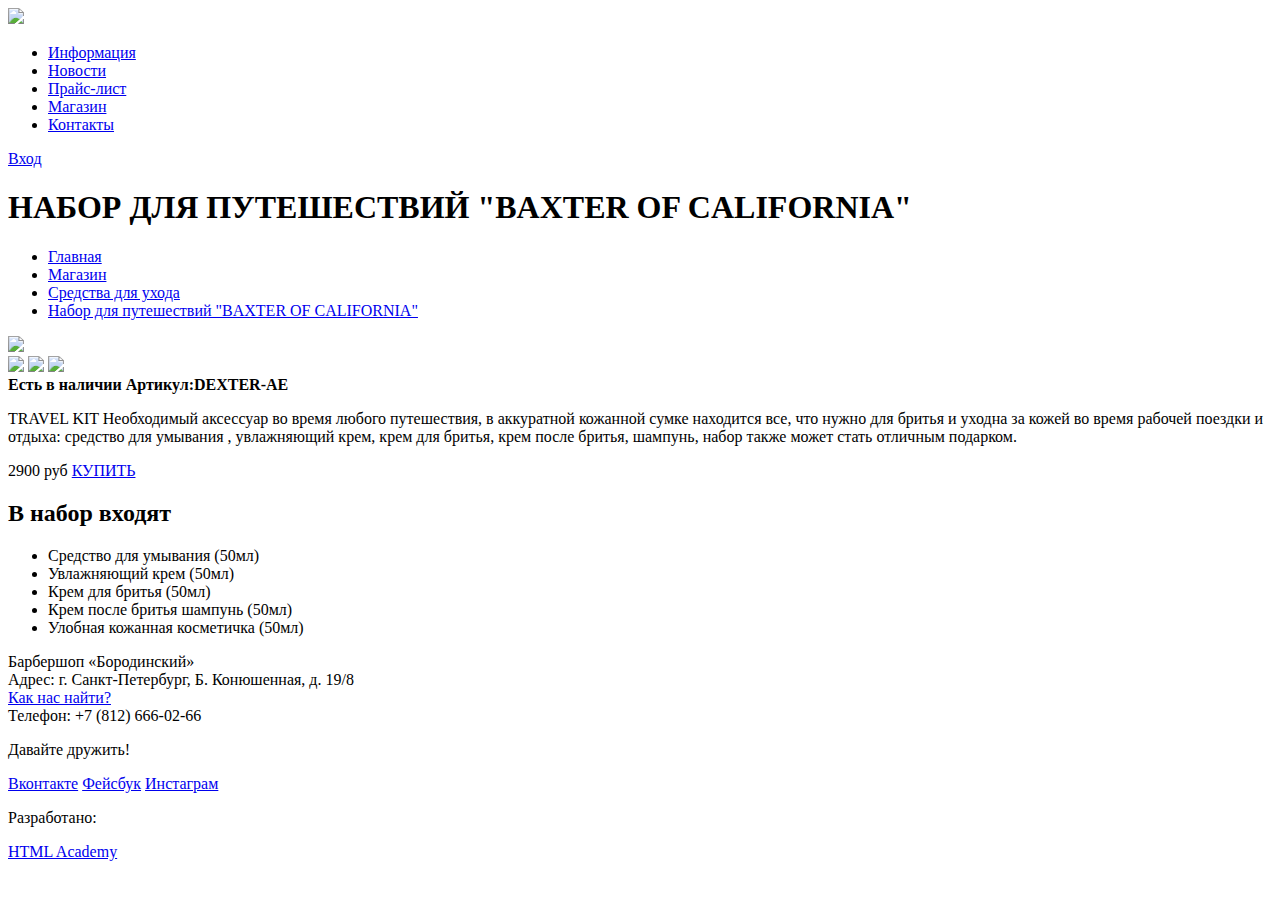
==== barbershop-item.html @ bad54b34 "добавлены изминения" ====
<!DOCTYPE html>
<html lang="ru">
  <head>
    <meta charset="utf-8">
    <title>barbershop-item.psd</title>
  </head>
  <body>
<header class="main-header">
       <div class="container">
<a href="#" class="logo">
       <img src="http://placehold.it/150x100">
       </a>
         <nav class="main-navigation">
          <ul>
            <li>
              <a href="#">Информация</a>
            </li>
            <li>
              <a href="#">Новости</a>
            </li>
            <li>
              <a href="#">Прайс-лист</a>
            </li>
            <li>
              <a href="#">Магазин</a>
            </li>
            <li>
              <a href="#">Контакты</a>
            </li>
          </ul>
        </nav>
        <div class="user-block">
          <a class="login" href="#">Вход</a>
        </div>
      </div>
    </header>
    <main class="container">
  
      <h1>НАБОР ДЛЯ ПУТЕШЕСТВИЙ "BAXTER OF CALIFORNIA"</h1>
      
     <ul class="breadcrumbs">
     	<li>
     		<a href="#">Главная</a>
     	</li>
     	<li>
     		<a href="#">Магазин</a>
     	</li>
     	<li>
     		<a href="#">Средства для ухода</a>
     	</li>
     	<li>
     		<a href="#">Набор для путешествий "BAXTER OF CALIFORNIA"</a>
     	</li>
     </ul>

     
     
<div class="item-content">

     <section class="item-gallery"> 
     <img src="http://placehold.it/150x100">
     <div class="small-img">
     <img src="http://placehold.it/150x100">
     <img src="http://placehold.it/150x100">
     <img src="http://placehold.it/150x100">
     </div>
     </section>

<div class="about">
<div class="item-article">
	<b>Есть в наличии</b>
  <b class"code">Артикул:DEXTER-AE</b>
  </div>
	<p>TRAVEL KIT Необходимый аксессуар во время любого путешествия, в аккуратной кожанной сумке находится все, что нужно для бритья и уходна за кожей во время рабочей поездки и отдыха: средство для умывания , увлажняющий крем, крем для бритья,  крем после бритья, шампунь, набор также может стать отличным подарком.</p>
</div>
<div class="item-price">

<span>2900 руб</span>
	<a href="#" class="button">КУПИТЬ</a>

</div>

<section class="item-description">
<h2>В набор входят</h2>
<ul>
	<li>Средство для умывания (50мл)</li>
	<li>Увлажняющий крем (50мл)</li>
	<li>Крем для бритья (50мл)</li>
	<li>Крем после бритья шампунь (50мл)</li>
	<li>Улобная кожанная косметичка (50мл)</li>
</ul>
</section>
</div>

</main>

 <footer class="main-footer">  <!--Подвал-->
      <div class="container">
<section class="footer-contacts">
          Барбершоп «Бородинский»<br>
          Адрес: г. Санкт-Петербург, Б. Конюшенная, д. 19/8<br>
          <a href="#">Как нас найти?</a><br>
          Телефон: +7 (812) 666-02-66
        </section>
        <section class="footer-social">
          <p>Давайте дружить!</p>
          <a class="social-btn social-btn-vk" href="#">Вконтакте</a>
          <a class="social-btn social-btn-fb" href="#">Фейсбук</a>
          <a class="social-btn social-btn-inst" href="#">Инстаграм</a>
        </section>
        <section class="footer-copyright">
          <p>Разработано:</p>
          <a class="btn" href="https://htmlacademy.ru">HTML Academy</a>
        </section>
      </div>
    </footer>
  </body>
</html>
  </body>
  </html>
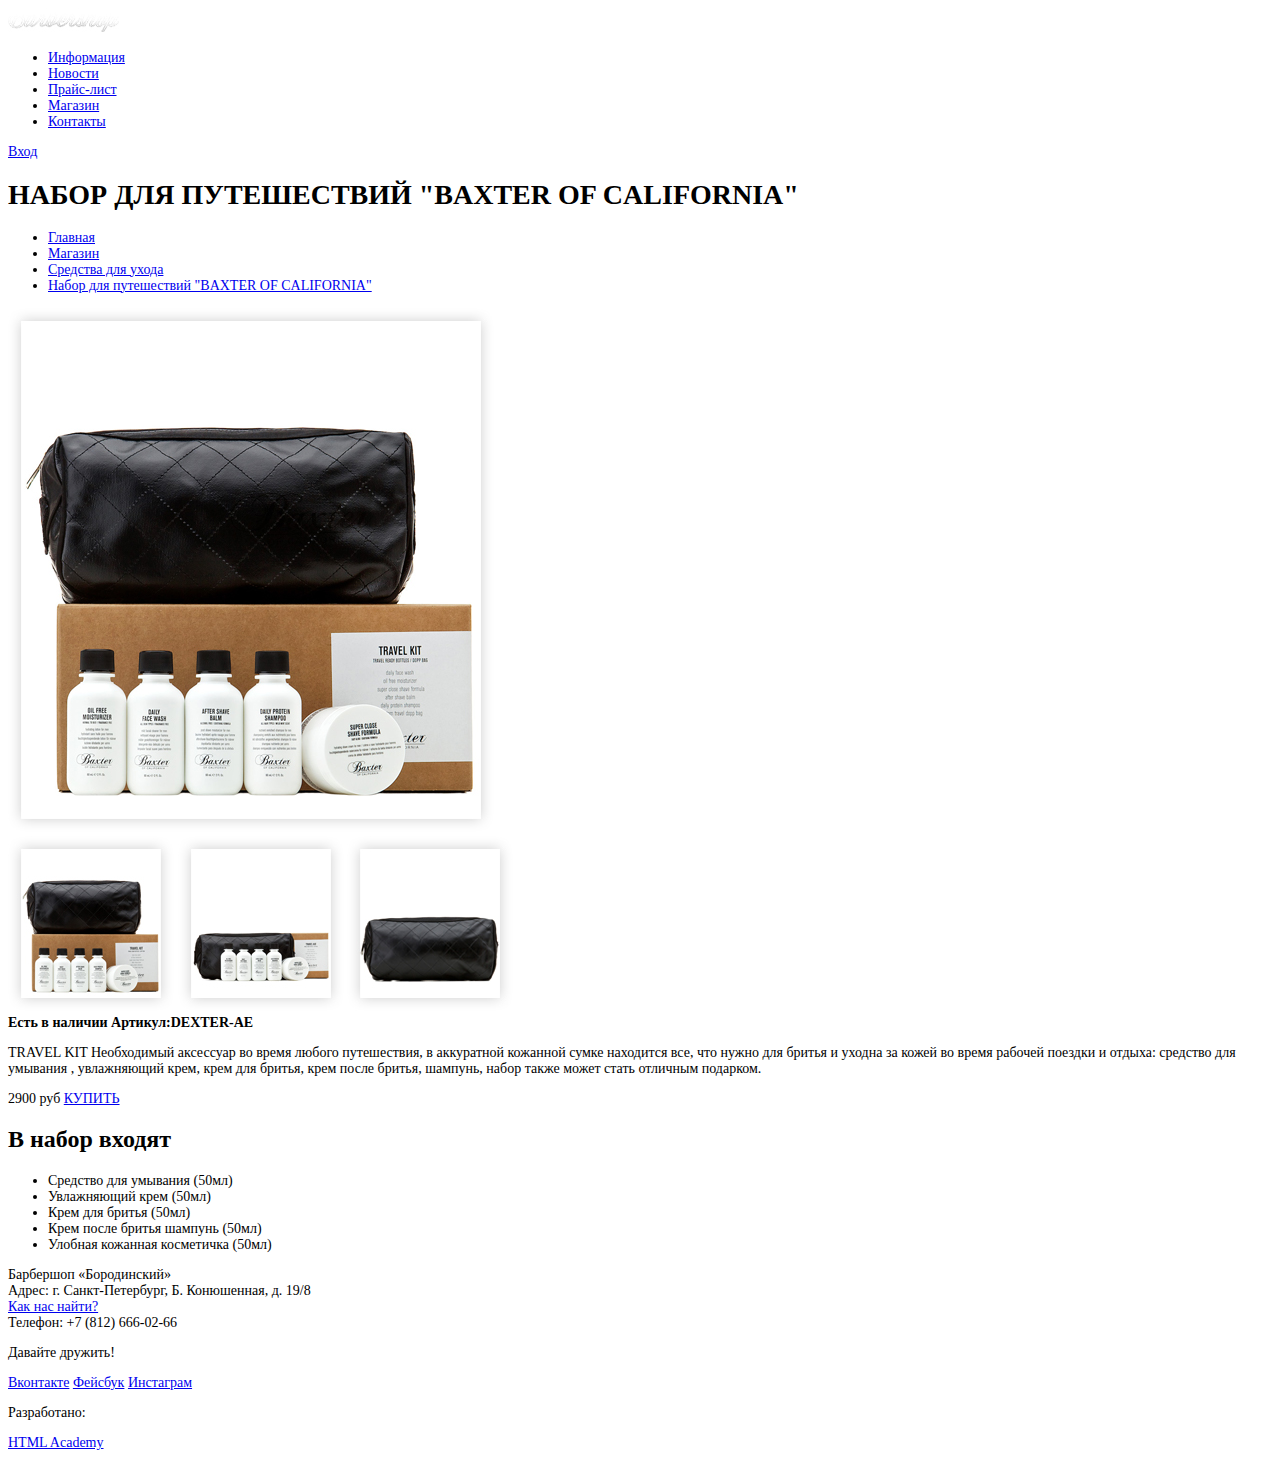
==== commit e911242e: "style.css добавлены изображения и шрифт" ====
--- a/barbershop-item.html
+++ b/barbershop-item.html
@@ -3,12 +3,13 @@
   <head>
     <meta charset="utf-8">
     <title>barbershop-item.psd</title>
+    <link href="css/style.css" rel="stylesheet">
   </head>
   <body>
 <header class="main-header">
        <div class="container">
 <a href="#" class="logo">
-       <img src="http://placehold.it/150x100">
+       <img src="img/Logo2.jpg">
        </a>
          <nav class="main-navigation">
           <ul>
@@ -58,18 +59,18 @@
 <div class="item-content">
 
      <section class="item-gallery"> 
-     <img src="http://placehold.it/150x100">
+     <img src="img/Layer47.jpg">
      <div class="small-img">
-     <img src="http://placehold.it/150x100">
-     <img src="http://placehold.it/150x100">
-     <img src="http://placehold.it/150x100">
+     <img src="img/Layer44.jpg">
+     <img src="img/Layer45.jpg">
+     <img src="img/Layer46.jpg">
      </div>
      </section>
 
 <div class="about">
 <div class="item-article">
-	<b>Есть в наличии</b>
-  <b class"code">Артикул:DEXTER-AE</b>
+	<b class="code">Есть в наличии</b>
+  <b class="code">Артикул:DEXTER-AE</b>
   </div>
 	<p>TRAVEL KIT Необходимый аксессуар во время любого путешествия, в аккуратной кожанной сумке находится все, что нужно для бритья и уходна за кожей во время рабочей поездки и отдыха: средство для умывания , увлажняющий крем, крем для бритья,  крем после бритья, шампунь, набор также может стать отличным подарком.</p>
 </div>
--- a/css/style.css
+++ b/css/style.css
@@ -0,0 +1,8 @@
+body {font-family: "PT Sans Narrow Bold";
+font-size:14px;}
+b,h2 {font-family: "PT Sans Narrow Bold";
+font-size:30px;}
+h2, legend {font-family: "PT Sans Narrow Bold";
+font-size:24px;}
+.code {font-family: "PT Sans Narrow Bold";
+font-size:14px;}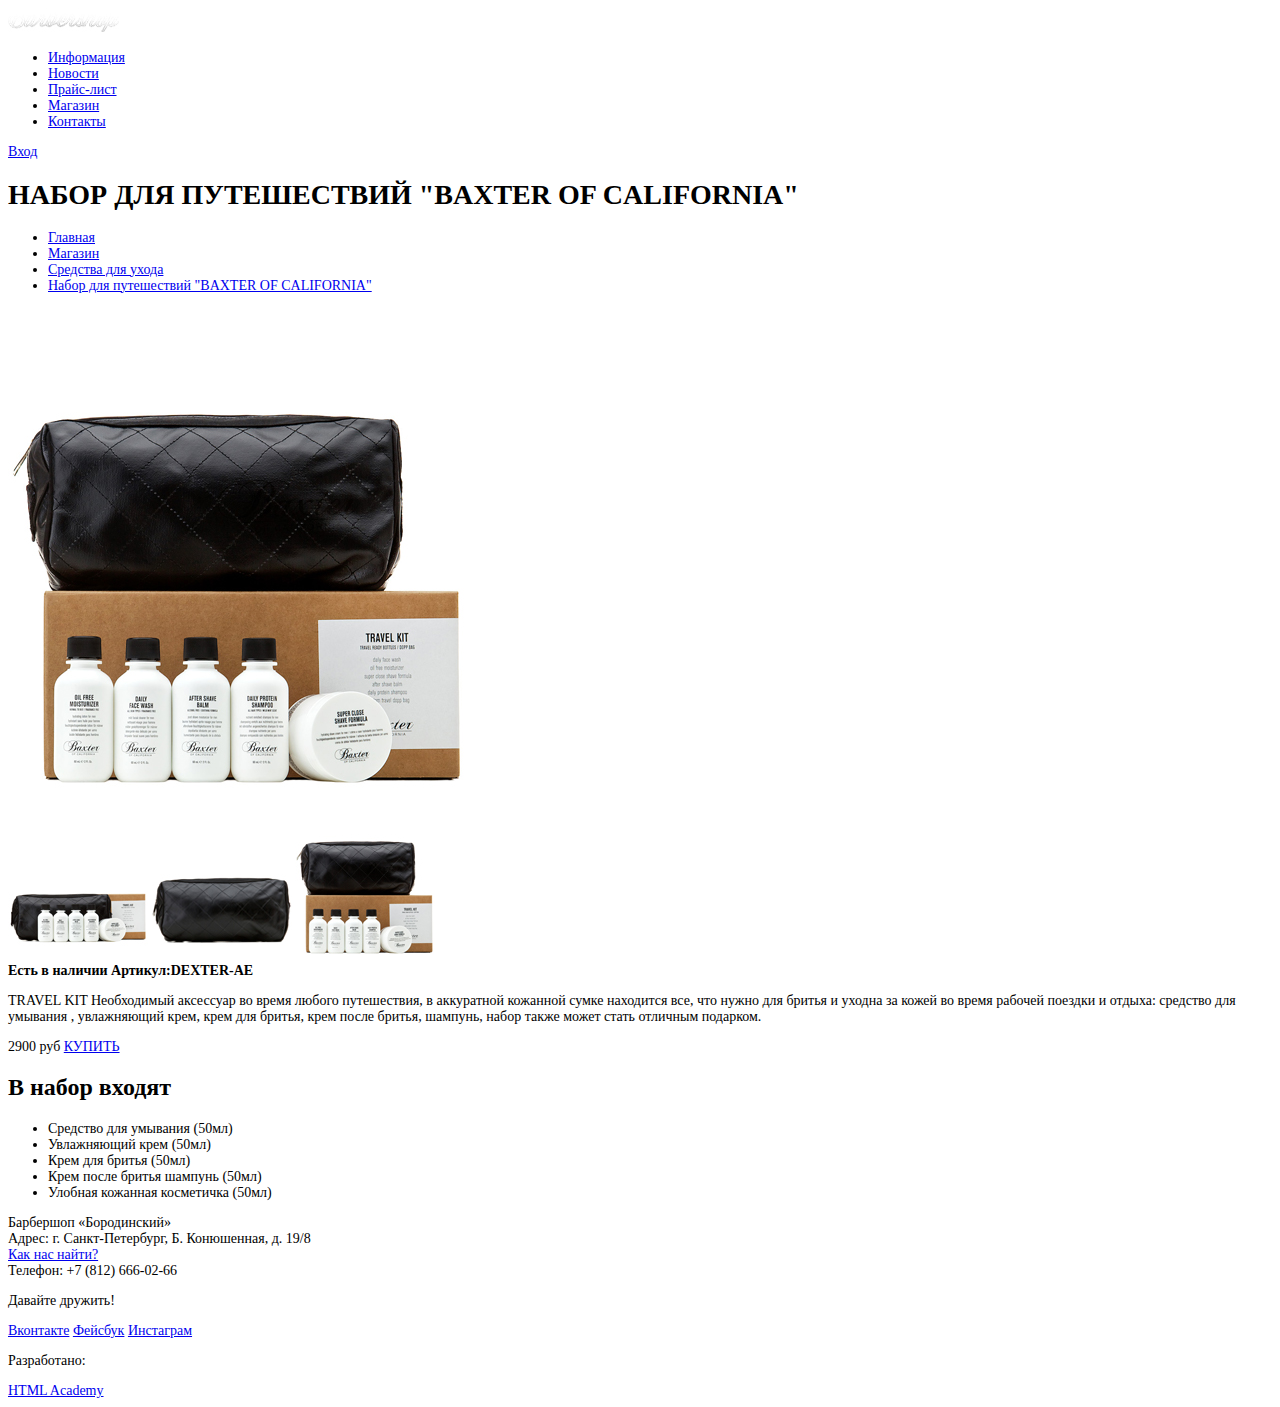
==== commit 91abefc5: "img без тени" ====
--- a/barbershop-item.html
+++ b/barbershop-item.html
@@ -59,11 +59,11 @@
 <div class="item-content">
 
      <section class="item-gallery"> 
-     <img src="img/Layer47.jpg">
+     <img src="img/Layer44.jpg">
      <div class="small-img">
-     <img src="img/Layer44.jpg">
      <img src="img/Layer45.jpg">
      <img src="img/Layer46.jpg">
+     <img src="img/Layer47.jpg">
      </div>
      </section>
 
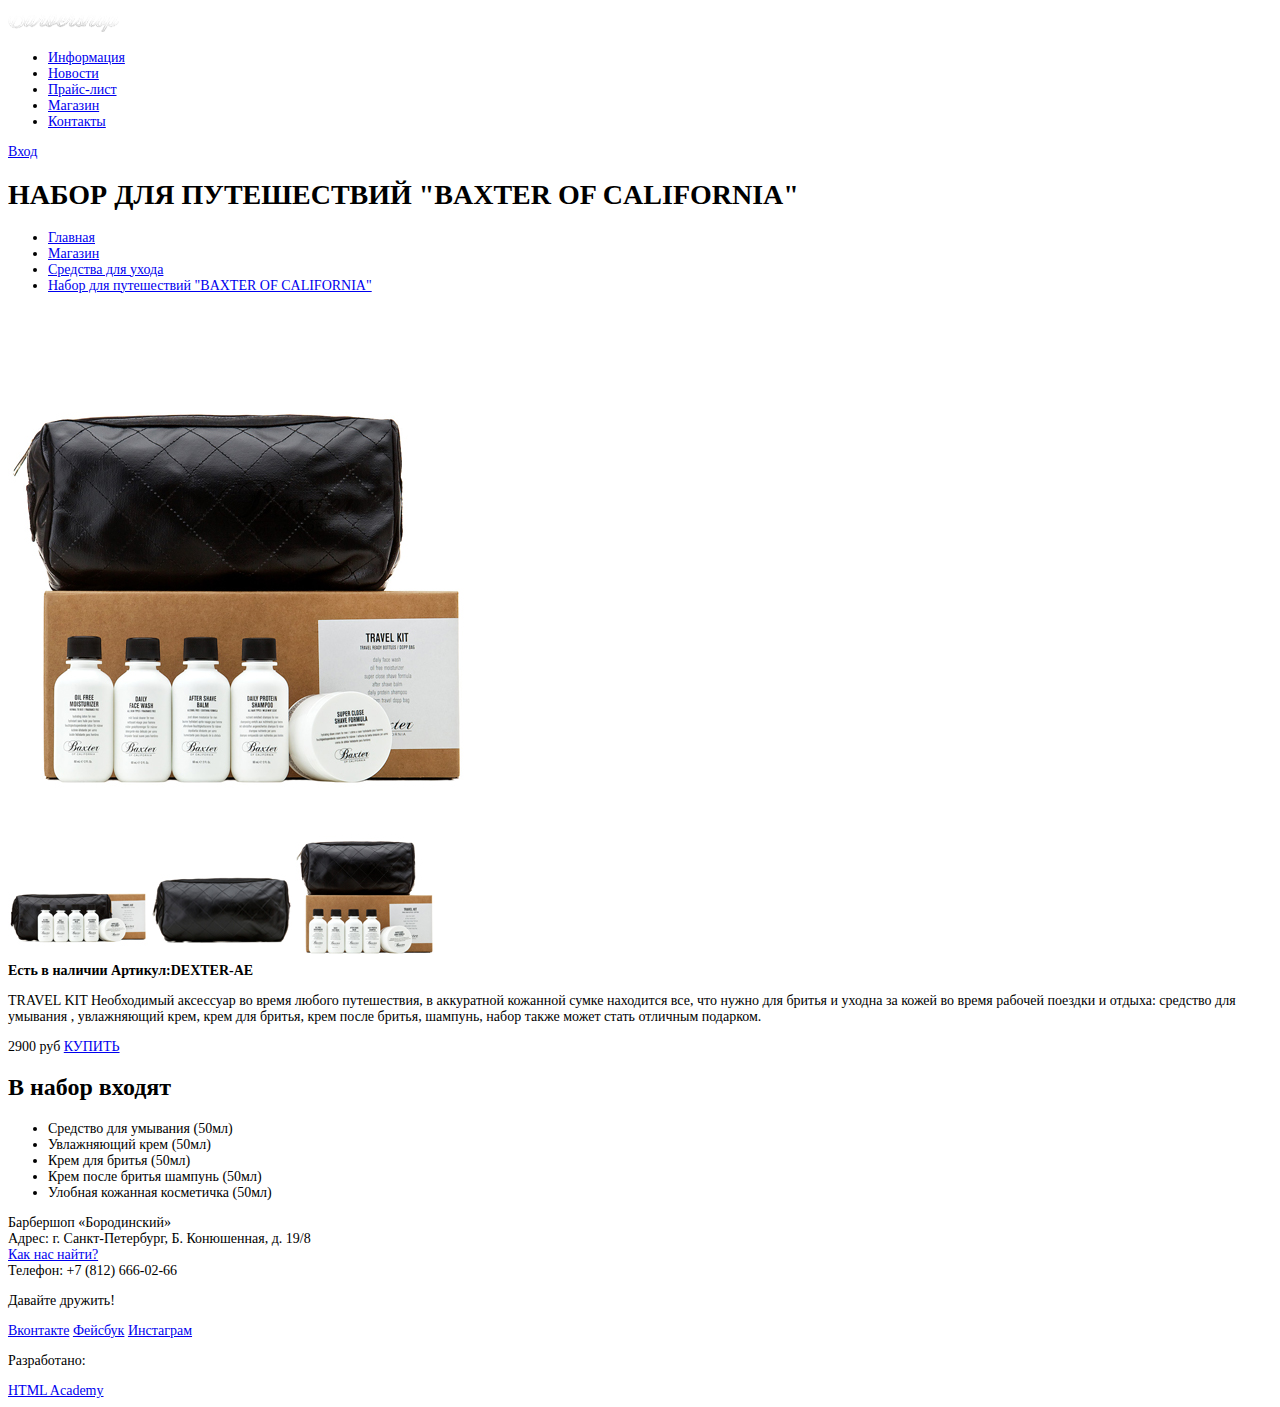
==== commit e605a404: "logo2" ====
--- a/barbershop-item.html
+++ b/barbershop-item.html
@@ -9,7 +9,7 @@
 <header class="main-header">
        <div class="container">
 <a href="#" class="logo">
-       <img src="img/Logo2.jpg">
+       <img src="img/Logo2.png">
        </a>
          <nav class="main-navigation">
           <ul>
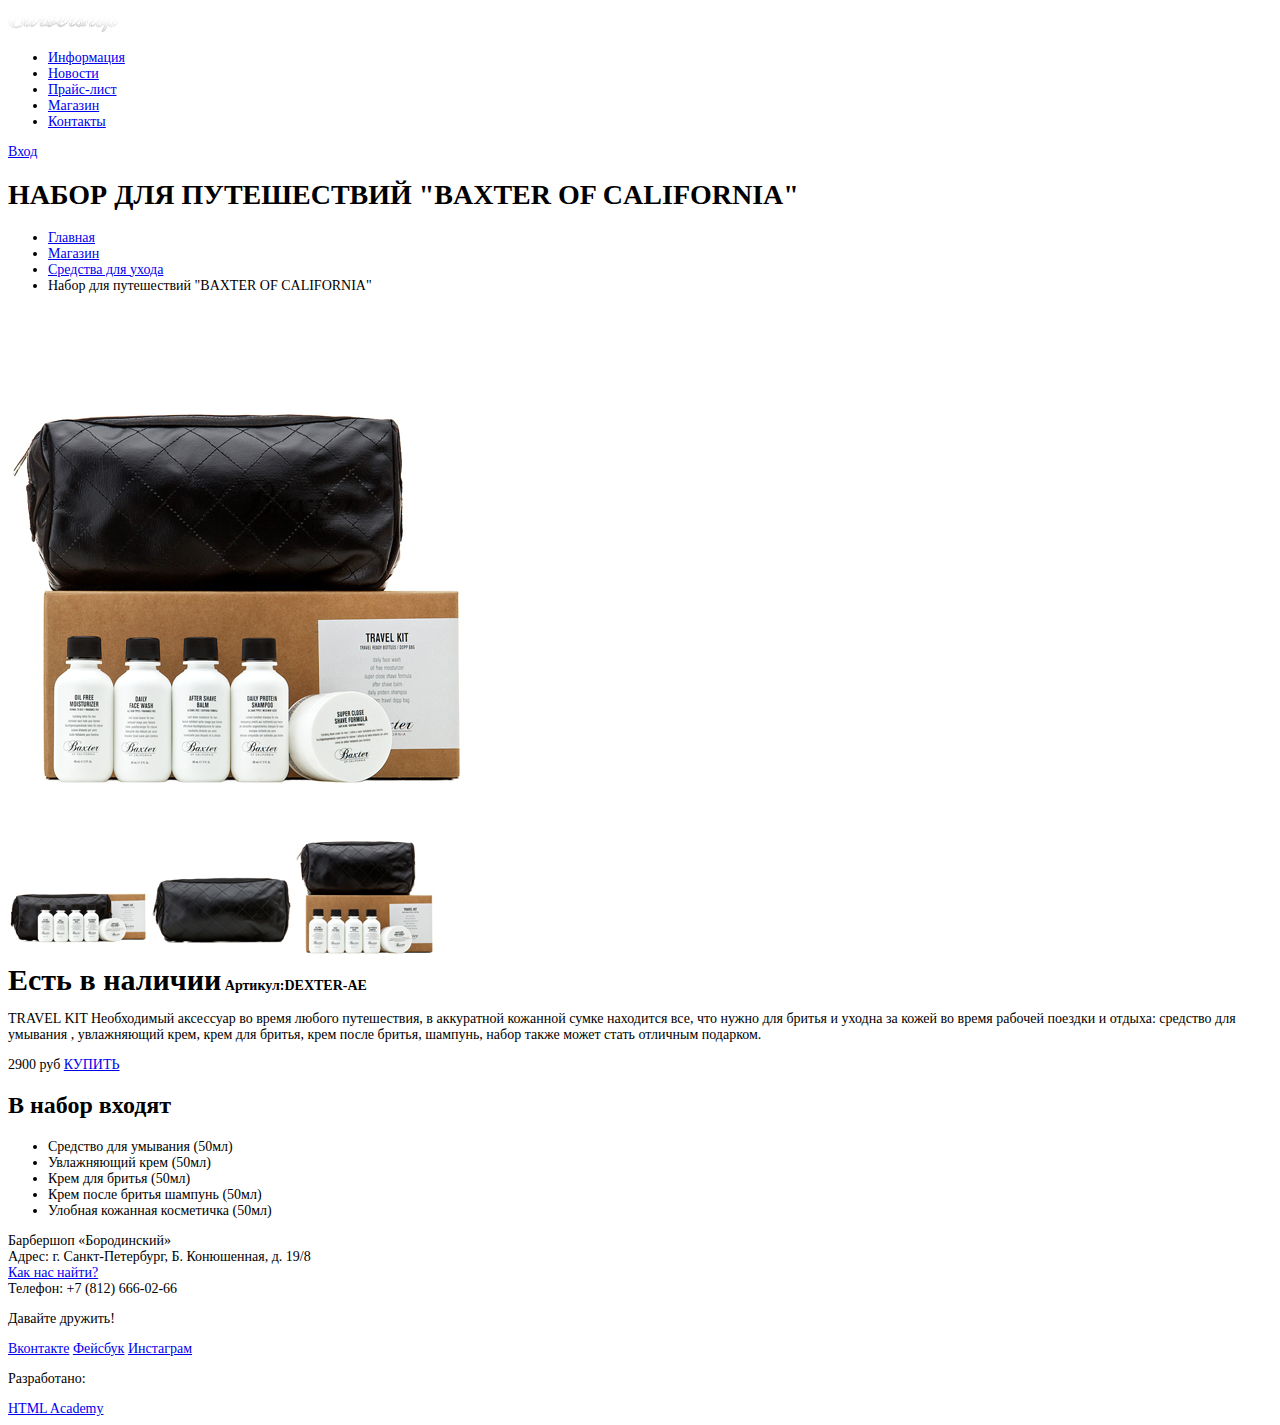
==== commit 7a71d60f: "li span" ====
--- a/barbershop-item.html
+++ b/barbershop-item.html
@@ -50,7 +50,7 @@
      		<a href="#">Средства для ухода</a>
      	</li>
      	<li>
-     		<a href="#">Набор для путешествий "BAXTER OF CALIFORNIA"</a>
+     		<span>Набор для путешествий "BAXTER OF CALIFORNIA"</span>
      	</li>
      </ul>
 
@@ -67,13 +67,14 @@
      </div>
      </section>
 
-<div class="about">
-<div class="item-article">
-	<b class="code">Есть в наличии</b>
-  <b class="code">Артикул:DEXTER-AE</b>
-  </div>
-	<p>TRAVEL KIT Необходимый аксессуар во время любого путешествия, в аккуратной кожанной сумке находится все, что нужно для бритья и уходна за кожей во время рабочей поездки и отдыха: средство для умывания , увлажняющий крем, крем для бритья,  крем после бритья, шампунь, набор также может стать отличным подарком.</p>
-</div>
+     <div class="about">
+       <div class="item-article">
+	        <b class="avalible">Есть в наличии</b>
+          <b class="code">Артикул:DEXTER-AE</b>
+       </div>
+	     <p>TRAVEL KIT Необходимый аксессуар во время любого путешествия, в аккуратной кожанной сумке находится все, что нужно для бритья и уходна за кожей во время рабочей поездки и отдыха: средство для умывания , увлажняющий крем, крем для бритья,  крем после бритья, шампунь, набор также может стать отличным подарком.</p>
+      </div>
+
 <div class="item-price">
 
 <span>2900 руб</span>
@@ -81,7 +82,7 @@
 
 </div>
 
-<section class="item-description">
+
 <h2>В набор входят</h2>
 <ul>
 	<li>Средство для умывания (50мл)</li>
@@ -90,7 +91,7 @@
 	<li>Крем после бритья шампунь (50мл)</li>
 	<li>Улобная кожанная косметичка (50мл)</li>
 </ul>
-</section>
+
 </div>
 
 </main>
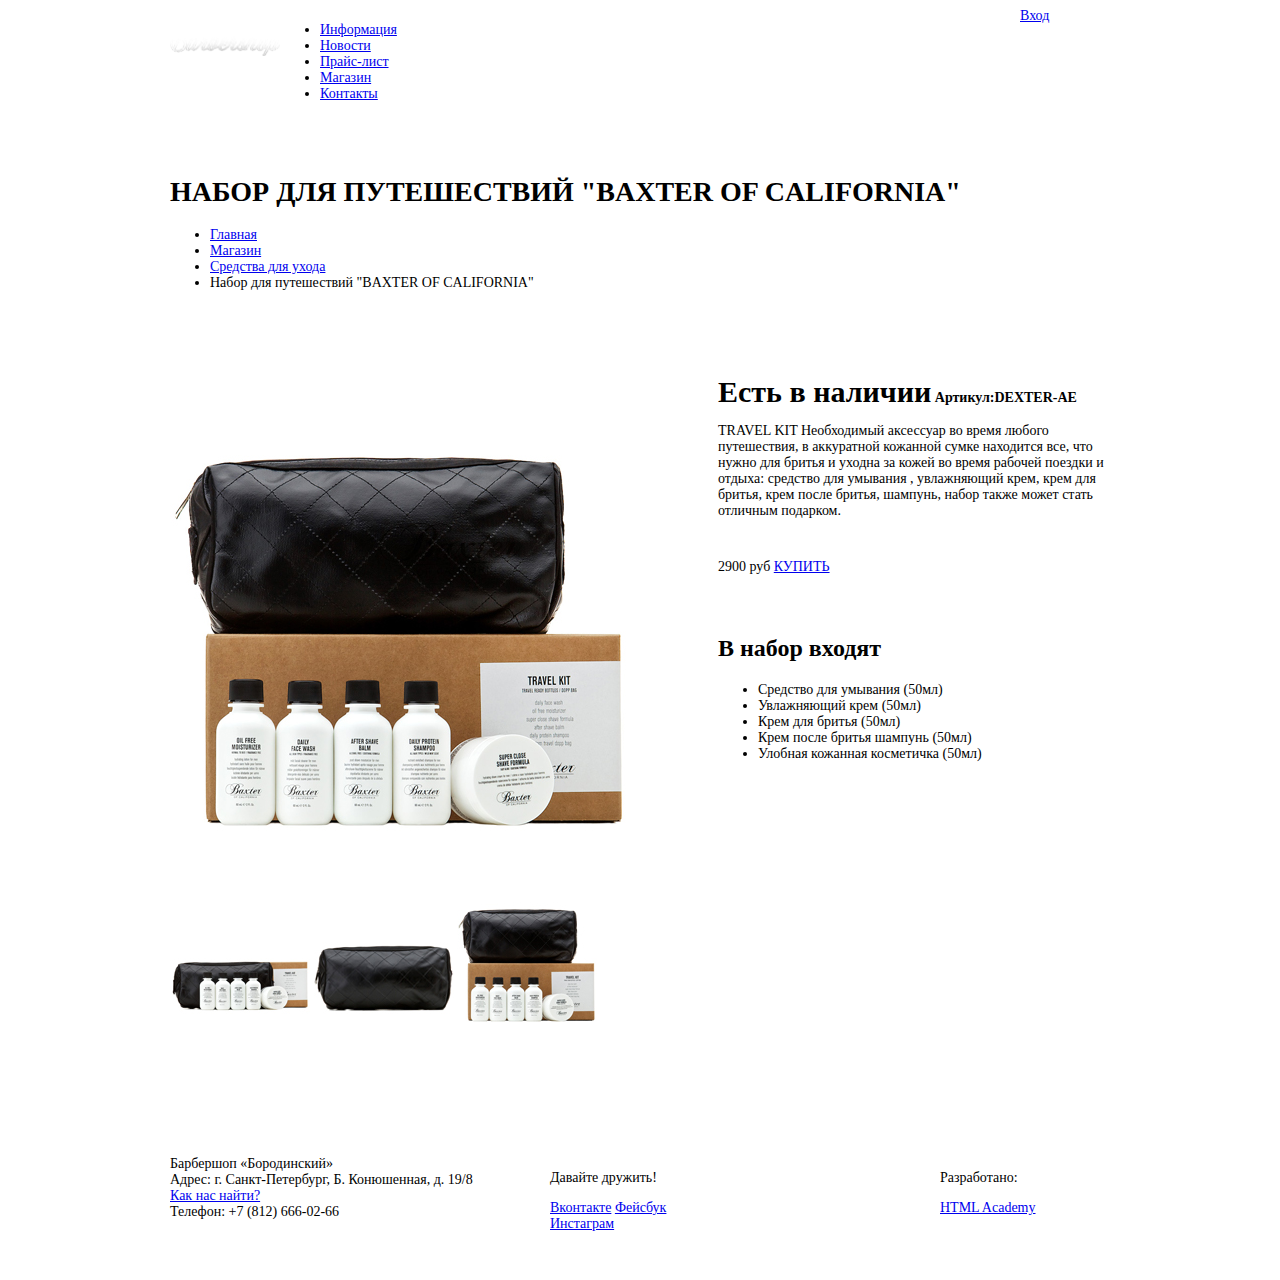
==== commit 39ead336: "создание сетки" ====
--- a/barbershop-item.html
+++ b/barbershop-item.html
@@ -6,12 +6,12 @@
     <link href="css/style.css" rel="stylesheet">
   </head>
   <body>
-<header class="main-header">
-       <div class="container">
-<a href="#" class="logo">
-       <img src="img/Logo2.png">
-       </a>
-         <nav class="main-navigation">
+    <header class="main-header">
+    <div class="container clearfix">
+        <a href="#" class="logo">
+          <img src="img/Logo2.png" width="110" height="25">
+        </a>
+      <nav class="main-navigation">
           <ul>
             <li>
               <a href="#">Информация</a>
@@ -29,75 +29,77 @@
               <a href="#">Контакты</a>
             </li>
           </ul>
-        </nav>
-        <div class="user-block">
+      </nav>
+      <div class="user-block">
           <a class="login" href="#">Вход</a>
-        </div>
       </div>
+    </div>
     </header>
+
     <main class="container">
   
       <h1>НАБОР ДЛЯ ПУТЕШЕСТВИЙ "BAXTER OF CALIFORNIA"</h1>
       
-     <ul class="breadcrumbs">
-     	<li>
-     		<a href="#">Главная</a>
-     	</li>
-     	<li>
-     		<a href="#">Магазин</a>
-     	</li>
-     	<li>
-     		<a href="#">Средства для ухода</a>
-     	</li>
-     	<li>
-     		<span>Набор для путешествий "BAXTER OF CALIFORNIA"</span>
-     	</li>
-     </ul>
+        <ul class="breadcrumbs">
+     	    <li>
+     		   <a href="#">Главная</a>
+     	    </li>
+     	    <li>
+     		   <a href="#">Магазин</a>
+     	    </li>
+     	    <li>
+     		   <a href="#">Средства для ухода</a>
+     	    </li>
+     	    <li>
+     		   <span>Набор для путешествий "BAXTER OF CALIFORNIA"</span>
+     	    </li>
+        </ul>
 
      
      
-<div class="item-content">
+    <div class="item-content clearfix">
 
-     <section class="item-gallery"> 
-     <img src="img/Layer44.jpg">
-     <div class="small-img">
-     <img src="img/Layer45.jpg">
-     <img src="img/Layer46.jpg">
-     <img src="img/Layer47.jpg">
-     </div>
-     </section>
+        <section class="item-gallery"> 
+          <img src="img/Layer44.jpg" width="460">
+        <div class="small-img">
+          <img src="img/Layer45.jpg" width="140">
+          <img src="img/Layer46.jpg" width="140">
+          <img src="img/Layer47.jpg" width="140">
+        </div>
+        </section>
 
-     <div class="about">
-       <div class="item-article">
-	        <b class="avalible">Есть в наличии</b>
-          <b class="code">Артикул:DEXTER-AE</b>
-       </div>
-	     <p>TRAVEL KIT Необходимый аксессуар во время любого путешествия, в аккуратной кожанной сумке находится все, что нужно для бритья и уходна за кожей во время рабочей поездки и отдыха: средство для умывания , увлажняющий крем, крем для бритья,  крем после бритья, шампунь, набор также может стать отличным подарком.</p>
-      </div>
+    <div class="right-content">     
+        <div class="about">
+            <div class="item-article">
+    	        <b class="avalible">Есть в наличии</b>
+              <b class="code">Артикул:DEXTER-AE</b>
+            </div>
+    	      <p>TRAVEL KIT Необходимый аксессуар во время любого путешествия, в аккуратной кожанной сумке находится все, что нужно для бритья и уходна за кожей во время рабочей поездки и отдыха: средство для умывания , увлажняющий крем, крем для бритья,  крем после бритья, шампунь, набор также может стать отличным подарком.</p>
+        </div>
 
-<div class="item-price">
+        <div class="item-price">
 
-<span>2900 руб</span>
-	<a href="#" class="button">КУПИТЬ</a>
+          <span>2900 руб</span>
+    	    <a href="#" class="button">КУПИТЬ</a>
 
-</div>
+        </div>
 
 
-<h2>В набор входят</h2>
-<ul>
-	<li>Средство для умывания (50мл)</li>
-	<li>Увлажняющий крем (50мл)</li>
-	<li>Крем для бритья (50мл)</li>
-	<li>Крем после бритья шампунь (50мл)</li>
-	<li>Улобная кожанная косметичка (50мл)</li>
-</ul>
+        <h2>В набор входят</h2>
+        <ul>
+	       <li>Средство для умывания (50мл)</li>
+	       <li>Увлажняющий крем (50мл)</li>
+	       <li>Крем для бритья (50мл)</li>
+	       <li>Крем после бритья шампунь (50мл)</li>
+	       <li>Улобная кожанная косметичка (50мл)</li>
+        </ul>
 
-</div>
-
-</main>
+       </div>
+    </div>
+    </main>
 
  <footer class="main-footer">  <!--Подвал-->
-      <div class="container">
+      <div class="container clearfix">
 <section class="footer-contacts">
           Барбершоп «Бородинский»<br>
           Адрес: г. Санкт-Петербург, Б. Конюшенная, д. 19/8<br>
--- a/css/style.css
+++ b/css/style.css
@@ -5,4 +5,111 @@
 h2, legend {font-family: "PT Sans Narrow Bold";
 font-size:24px;}
 .code {font-family: "PT Sans Narrow Bold";
-font-size:14px;}+font-size:14px;}
+
+.container {
+  width: 940px;
+  margin: 0 auto;
+  padding: 0 10px;
+}
+
+.clearfix::after {
+  content: "";
+
+  display: table;
+  clear: both;
+}
+.main-footer
+ {margin-top: 65px;
+  padding-top: 60px;
+  padding-bottom: 40px;
+  
+}
+.footer-contacts {width: 320px;
+  float: left;
+margin-right: 60px;}
+  .footer-social {float: left;
+  	width: 180px;
+  }
+
+  	.footer-copyright {width: 170px;
+  		float: right;}
+
+ .main-header {
+ 	margin-bottom: 60px;}
+ 	.main-navigation {width: 540px;
+ 		float: left;}
+
+ 		.user-block {width: 90px;
+ 			float: right;
+ 			
+ 		}
+
+ .index-logo {width: 370px;
+ 	margin-left: auto;
+ 	margin-right: auto;
+ 	margin-bottom: 25px;}
+ 	.features {margin-bottom: 80px;}
+
+ 	.features-item {width: 300px;
+ 		float: left;
+ 		margin-right: 20px;}
+
+ 		.features-item:last-child {
+  margin-right: 0;
+}
+.index-content {margin-bottom: 35px;
+
+  padding: 50px 80px;}
+
+  .index-content-left {width: 380px;
+  	float: left;}
+  	.index-content-right {
+  float: right;
+  width: 300px;
+}
+
+
+
+
+
+
+.logo {float: left;
+margin-top: 23px;
+margin-bottom: 31px;}
+.breadcrumbs {margin-bottom: 60px;}
+
+.item-content {margin-bottom: 50px;}
+.item-gallery {width: 460px;
+float: left;
+margin-right: 70px;}
+
+.small-img {width: 460px;
+margin-top: 25px;}
+
+.right-content {width: 392px;
+float: right;}
+.about {margin-top: 24px;
+margin-bottom: 40px;}
+.item-price {margin-bottom: 60px;}
+
+
+
+
+.content {margin-bottom: 50px;}
+
+.shop-filter {float: left;
+margin-right: 60px;
+width: 160px;}
+
+.filter-block {margin-bottom: 60px;}
+
+.shop-product {width: 700px;
+float: right;
+margin-bottom: 45px;}
+
+.item {width: 220px;
+margin-right: 20px;}
+
+.shop-paginaition {clear: both;
+margin-left: 240px;}
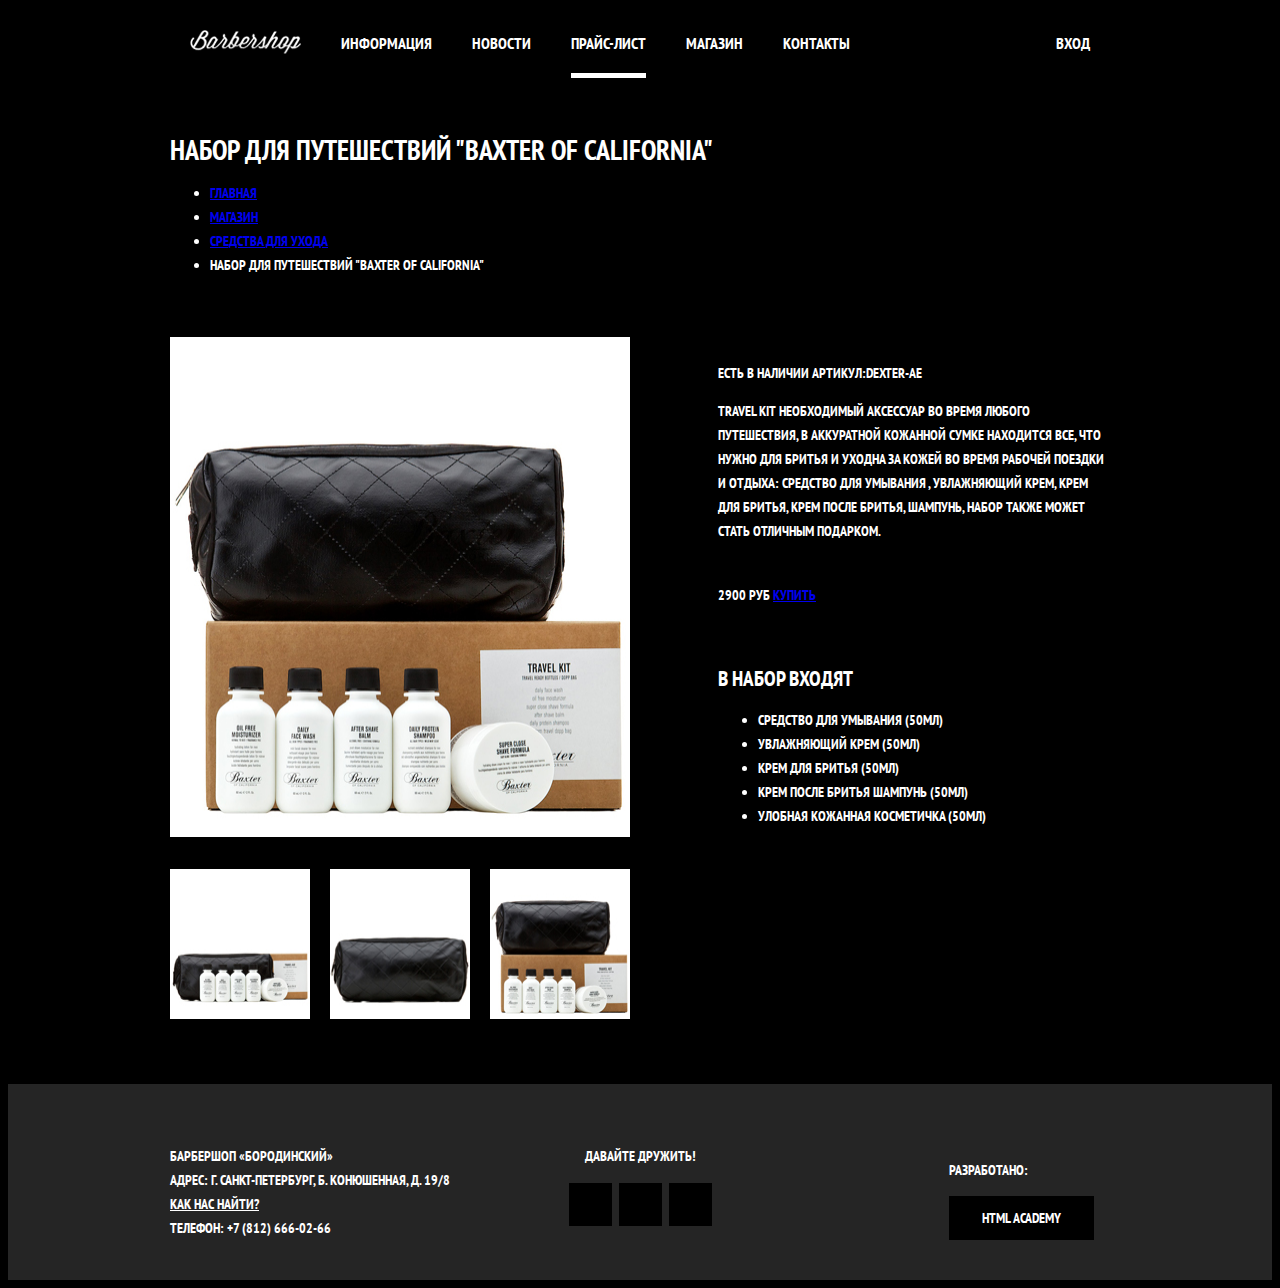
==== commit 82bd4333: "сетка барбершоп" ====
--- a/barbershop-item.html
+++ b/barbershop-item.html
@@ -2,16 +2,19 @@
 <html lang="ru">
   <head>
     <meta charset="utf-8">
-    <title>barbershop-item.psd</title>
-    <link href="css/style.css" rel="stylesheet">
+    <title>Барбершоп «Бородинский»</title>
+    
+    <link rel="stylesheet" href="https://fonts.googleapis.com/css?family=PT+Sans+Narrow:400,700&amp;subset=latin,cyrillic">
+    <link rel="stylesheet" href="css/normalize.css">
+    <link rel="stylesheet" href="css/style.css">
   </head>
   <body>
     <header class="main-header">
-    <div class="container clearfix">
-        <a href="#" class="logo">
-          <img src="img/Logo2.png" width="110" height="25">
-        </a>
-      <nav class="main-navigation">
+      <div class="container clearfix">
+        <nav class="main-navigation">
+          <a class="logo-inner" href="index.html">
+            <img src="img/Logo2.png" width="111" height="24" alt="Барбершоп «Бородинский»">
+          </a>
           <ul>
             <li>
               <a href="#">Информация</a>
@@ -19,8 +22,8 @@
             <li>
               <a href="#">Новости</a>
             </li>
-            <li>
-              <a href="#">Прайс-лист</a>
+            <li class="active">
+              <span>Прайс-лист</span>
             </li>
             <li>
               <a href="#">Магазин</a>
@@ -29,11 +32,11 @@
               <a href="#">Контакты</a>
             </li>
           </ul>
-      </nav>
-      <div class="user-block">
+        </nav>
+        <div class="user-block">
           <a class="login" href="#">Вход</a>
+        </div>
       </div>
-    </div>
     </header>
 
     <main class="container">
@@ -60,12 +63,14 @@
     <div class="item-content clearfix">
 
         <section class="item-gallery"> 
-          <img src="img/Layer44.jpg" width="460">
+          <img src="img/Layer44.jpg" width="460" height="500">
+
         <div class="small-img">
-          <img src="img/Layer45.jpg" width="140">
-          <img src="img/Layer46.jpg" width="140">
-          <img src="img/Layer47.jpg" width="140">
+          <img src="img/Layer45.jpg" width="140" height="150">
+          <img src="img/Layer46.jpg" width="140" height="150">
+          <img src="img/Layer47.jpg" width="140" height="150">
         </div>
+
         </section>
 
     <div class="right-content">     
--- a/css/style.css
+++ b/css/style.css
@@ -1,11 +1,22 @@
-body {font-family: "PT Sans Narrow Bold";
-font-size:14px;}
-b,h2 {font-family: "PT Sans Narrow Bold";
-font-size:30px;}
-h2, legend {font-family: "PT Sans Narrow Bold";
-font-size:24px;}
-.code {font-family: "PT Sans Narrow Bold";
-font-size:14px;}
+body {
+  min-width: 960px;
+
+  font-weight: 700;
+  font-size: 14px;
+  line-height: 24px;
+  font-family: "PT Sans Narrow", "Arial", sans-serif;
+  color: #ffffff;
+  text-transform: uppercase;
+
+  background: #000000 url("img/body-bg.jpg") no-repeat center top;
+}
+
+.clearfix::after {
+  content: "";
+
+  display: table;
+  clear: both;
+}
 
 .container {
   width: 940px;
@@ -13,79 +24,454 @@
   padding: 0 10px;
 }
 
-.clearfix::after {
+.main-header {
+  margin-bottom: 60px;
+  
+  color: #ffffff;
+  
+  background-color: #000000;
+}
+
+.main-navigation {
+  float: left;
+  width: 780px;
+}
+
+.main-navigation ul {
+  margin: 0;
+  padding: 0;
+
+  list-style: none;
+  font-size: 0;
+}
+
+.main-navigation li {
+  display: inline-block;
+
+  font-size: 16px;
+  line-height: 20px;
+  vertical-align: top;
+}
+
+.main-navigation a {
+  display: block;
+  padding: 25px 20px;
+  
+  color: #ffffff;
+  text-decoration: none;
+}
+
+.main-navigation a:hover {
+  background: #242424;
+}
+
+.main-navigation .active {
+  position: relative;
+
+  background-color: none;
+}
+
+.main-navigation .active a:hover {
+  background: none;
+}
+
+.main-navigation .active::after {
   content: "";
-
-  display: table;
+  position: absolute;
+  right: 20px;
+  bottom: 0;
+  left: 20px;
+
+  height: 5px;
+
+  background-color: #ffffff;
+}
+
+.main-navigation .active span {
+  display: block;
+  padding: 25px 20px;
+}
+
+.main-navigation .logo-inner {
+  float: left;
+  width: 111px;
+  height: 20px;
+  padding-top: 22px;
+}
+
+.main-navigation .logo-inner img{
+  width: 111px;
+  height: 24px;
+}
+
+.main-navigation .logo-inner:hover {
+  background: none;
+}
+
+.user-block {
+  float: right;
+  max-width: 140px;
+}
+
+.login {
+  position: relative;
+  
+  display: inline-block;
+  padding: 25px 20px;
+  padding-left: 50px;
+  
+  font-size: 16px;
+  line-height: 20px;
+  vertical-align: top;
+  color: #ffffff;
+  text-decoration: none;
+}
+
+.login:hover {
+  background-color: #242424;
+}
+
+.login::before {
+  content: "";
+  position: absolute;
+  top: 28px;
+  left: 20px;
+
+  width: 18px;
+  height: 18px;
+
+  background: transparent url("img/sprite.png") no-repeat;
+  background-position: -1px -15px;
+  opacity: 0.3;
+}
+
+.login:hover::before {
+  opacity: 1;
+}
+
+
+.index-logo {
+  width: 368px;
+  height: 204px;
+  margin: 0 auto;
+  margin-bottom: 25px;
+}
+
+.index-logo img {
+  width: 368px;
+  height: 204px;
+}
+
+.features {
+  margin-bottom: 80px;
+}
+
+.features-item {
+  float: left;
+  width: 300px;
+  margin-right: 20px;
+
+  text-align: center;
+}
+
+.features-item:last-child {
+  margin-right: 0;
+}
+
+.features-name {
+  position: relative;
+
+  display: block;
+  margin-bottom: 30px;
+  padding-bottom: 35px;
+
+  font-size: 30px;
+  line-height: 42px;
+}
+
+.features-item p {
+  margin: 10px;
+  margin-bottom: 0;
+}
+
+.features-name::after {
+  content: "";
+  position: absolute;
+  bottom: 0;
+  left: 50%;
+
+  display: block;
+  width: 20px;
+  height: 20px;
+  margin-left: -10px;
+
+  background-color: #ffffff;
+  transform: rotate(45deg);
+}
+
+.index-content {
+  margin-bottom: 35px;
+  padding: 50px 80px;
+
+  color: #000000;
+
+  background: url("../img/index-content-shadow.png") no-repeat center,
+  #f8f5f2 url("../img/pattern-white.jpg");
+}
+
+.index-content-left {
+  float: left;
+  width: 380px;
+}
+
+.index-content-right {
+  float: right;
+  width: 300px;
+}
+
+.index-content-title {
+  margin: 0;
+  margin-bottom: 25px;
+  
+  font-size: 30px;
+  line-height: 42px;
+}
+
+.index-content p {
+  margin: 0;
+  margin-bottom: 25px;
+}
+
+.news-preview {
+  margin: 0;
+  padding: 0;
+  padding-right: 35px;
+
+  list-style: none;
+}
+
+.news-preview li {
+  margin-bottom: 25px;
+}
+
+.news-preview p {
+  margin-bottom: 0;
+}
+
+.news-preview time {
+  text-transform: none;
+}
+
+.btn {
+  display: inline-block;
+  margin-right: 16px;
+  padding: 10px 33px;
+
+  font-weight: 700;
+  font-size: 14px;
+  line-height: 24px;
+  font-family: "PT Sans Narrow", "Arial", sans-serif;
+  vertical-align: top;
+  text-align: center;
+  color: #ffffff;
+  text-transform: uppercase;
+  text-decoration: none;
+  
+  background-color: #000000;
+  border: none;
+  outline: none;
+  cursor: pointer;
+}
+
+.btn:hover,
+.btn:active {
+  background-color: #663d15;
+}
+
+.btn.disabled,
+.btn:disabled {
+  cursor: default;
+  opacity: 0.5;
+}
+
+.btn.disabled:hover,
+.btn:disabled:hover {
+  background-color: #000000;
+}
+
+.gallery {
+  position: relative;
+
+  height: 260px;
+}
+
+.gallery-content {
+  height: 164px;
+  margin: 0;
+
+  background-color: #cccccc;
+  border: 7px solid #ffffff;
+}
+
+.gallery-content img {
+  width: 286px;
+  height: 164px;
+}
+
+.gallery .btn {
+  position: absolute;
+  bottom: 0;
+
+  width: 140px;
+  margin: 0;
+}
+
+.gallery-prev {
+  left: 0;
+}
+
+.gallery-next {
+  right: 0;
+}
+
+.appointment-form input {
+  float: left;
+  width: 106px;
+  margin-right: 20px;
+  margin-bottom: 20px;
+  padding: 7px 15px;
+
+  font-size: 14px;
+  line-height: 24px;
+  font-family: "PT Sans Narrow", "Arial", sans-serif;
+  color: #000000;
+  text-transform: uppercase;
+  
+  background-color: #f9f6f3;
+  border: 2px solid #000000;
+  outline: none;
+}
+
+.appointment-form input:focus {
+  border: 2px solid #663d15;
+}
+
+.appointment-form input:nth-child(2n) {
+  margin-right: 0;
+}
+
+.appointment-form .btn {
   clear: both;
-}
-.main-footer
- {margin-top: 65px;
+  width: 100%;
+}
+
+.main-footer {
+  margin-top: 65px;
   padding-top: 60px;
   padding-bottom: 40px;
-  
-}
-.footer-contacts {width: 320px;
-  float: left;
-margin-right: 60px;}
-  .footer-social {float: left;
-  	width: 180px;
-  }
-
-  	.footer-copyright {width: 170px;
-  		float: right;}
-
- .main-header {
- 	margin-bottom: 60px;}
- 	.main-navigation {width: 540px;
- 		float: left;}
-
- 		.user-block {width: 90px;
- 			float: right;
- 			
- 		}
-
- .index-logo {width: 370px;
- 	margin-left: auto;
- 	margin-right: auto;
- 	margin-bottom: 25px;}
- 	.features {margin-bottom: 80px;}
-
- 	.features-item {width: 300px;
- 		float: left;
- 		margin-right: 20px;}
-
- 		.features-item:last-child {
-  margin-right: 0;
-}
-.index-content {margin-bottom: 35px;
-
-  padding: 50px 80px;}
-
-  .index-content-left {width: 380px;
-  	float: left;}
-  	.index-content-right {
+
+  color: #ffffff; /* лучше явно прописать везде для футера */
+
+  background: #252525 url("../img/pattern-black.jpg");
+}
+
+.footer-contacts {
+  float: left;
+  width: 320px;
+  margin-right: 60px;
+}
+
+.footer-contacts a {
+  color: #ffffff;
+}
+
+.footer-contacts a:hover {
+  text-decoration: none;
+}
+
+.footer-social {
+  float: left;
+  width: 180px;
+
+  text-align: center;
+}
+
+.footer-copyright {
   float: right;
-  width: 300px;
-}
-
+  max-width: 180px;
+}
+
+.footer-social p {
+  margin: 0;
+  margin-bottom: 15px;
+}
+
+.social-btn {
+  display: inline-block;
+  width: 43px;
+  height: 43px;
+  margin: 0 2px;
+
+  font-size: 0;
+  vertical-align: top;
+  text-decoration: none;
+
+  background: #000000 url("img/sprite.png") no-repeat center;
+}
+
+.social-btn:hover {
+  background-color: #ffffff;
+}
+
+.social-btn-vk {
+  background-position: 9px -447px;
+}
+
+.social-btn-fb {
+  background-position: 15px -171px;
+}
+
+.social-btn-inst {
+  background-position: 12px -313px;
+}
+
+.social-btn-vk:hover {
+  background-position: 9px -381px;
+}
+
+.social-btn-fb:hover {
+  background-position: 15px -100px;
+}
+
+.social-btn-inst:hover {
+  background-position: 12px -242px;
+}
 
 
 
 
 
 .logo {float: left;
-margin-top: 23px;
-margin-bottom: 31px;}
+margin-top: 23px;}
+
 .breadcrumbs {margin-bottom: 60px;}
 
 .item-content {margin-bottom: 50px;}
-.item-gallery {width: 460px;
+
+.item-gallery {
 float: left;
 margin-right: 70px;}
 
-.small-img {width: 460px;
+.small-img  {
+  width: 460px;
 margin-top: 25px;}
+
+
+.small-img img{float: left;
+margin-right: 20px;}
+
+.small-img img:last-child {margin-right: 0px;}
+
 
 .right-content {width: 392px;
 float: right;}
@@ -109,7 +495,11 @@
 margin-bottom: 45px;}
 
 .item {width: 220px;
-margin-right: 20px;}
+margin-right: 20px;
+float: left;}
+.item:nth-child(3n) {margin-right: 0px;} 
+
+
 
 .shop-paginaition {clear: both;
 margin-left: 240px;}
